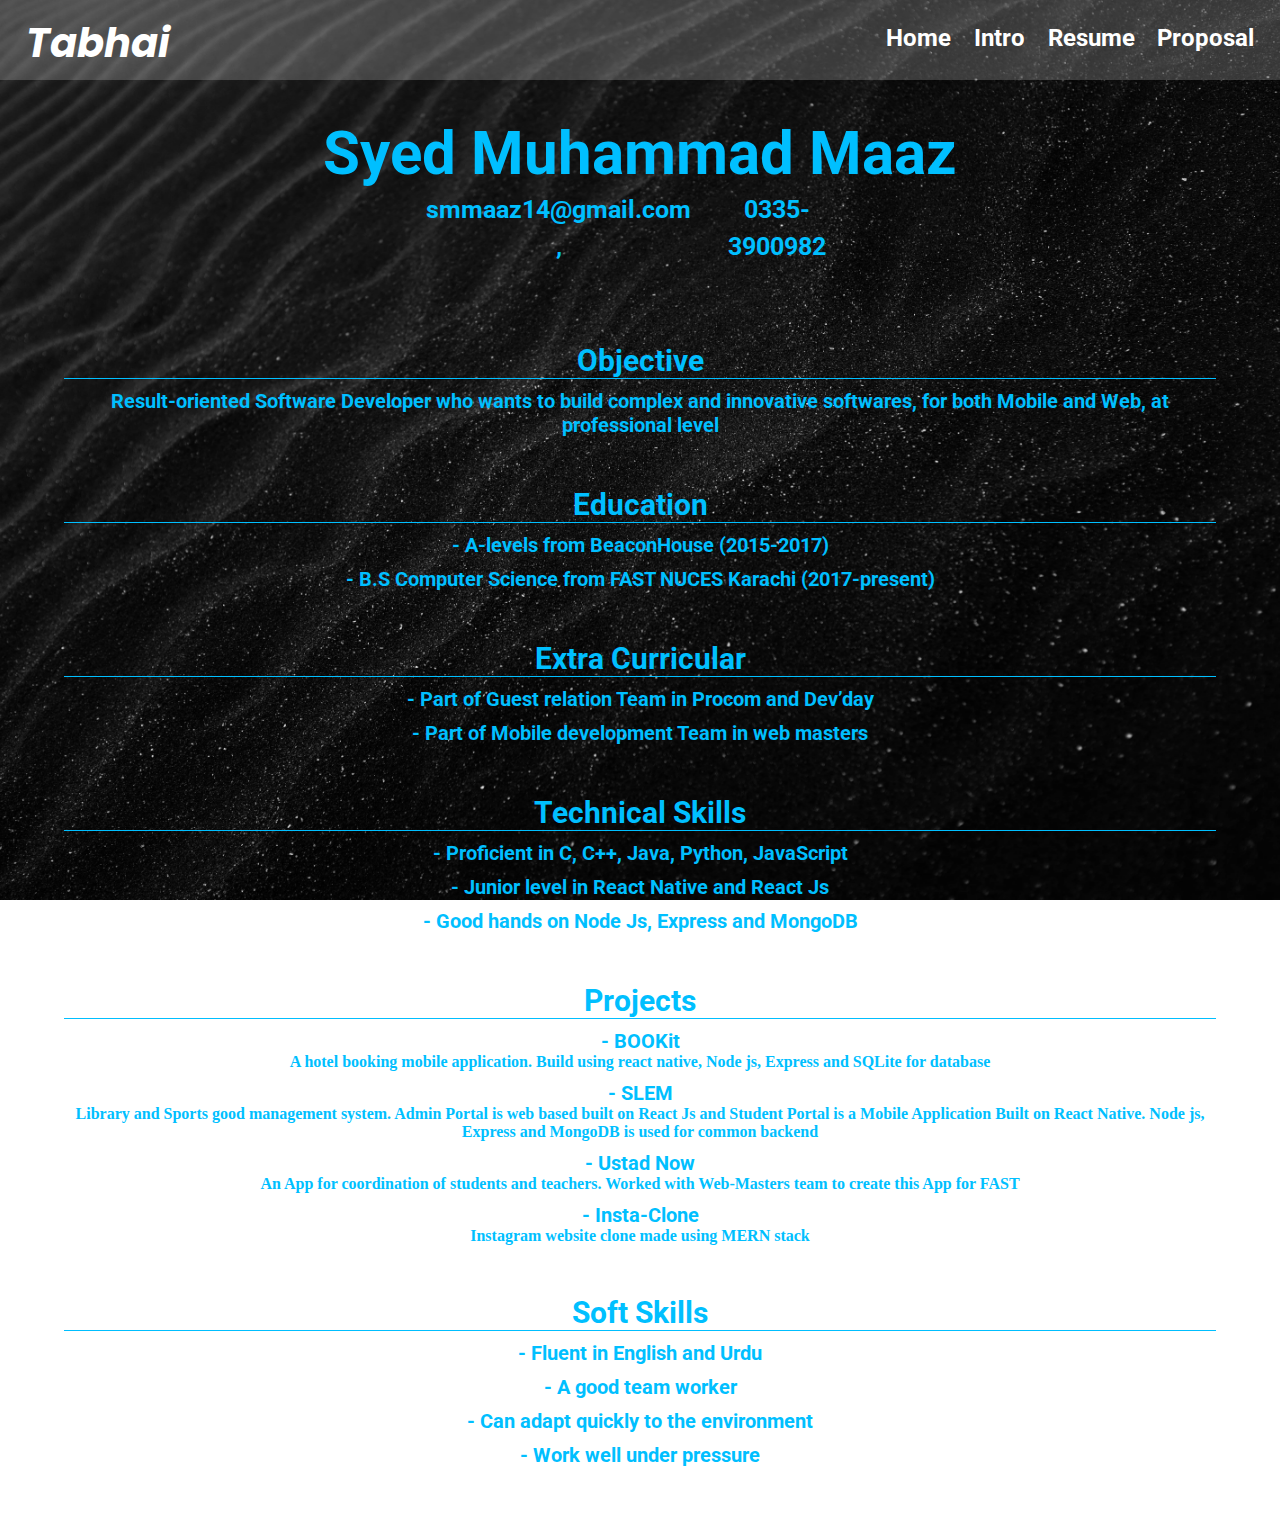
==== cv.html @ 67ad5cfe "Add files via upload" ====
<!DOCTYPE html>
<html>
    <head>
        <meta charset="UTF-8">
        <link rel="stylesheet" href="styles.css">
        <title>Resume</title>
    </head>
    <body>
        <nav class="nav">
            <h4>Tabhai</h4>
            <div class="right">
                <h5><a href="index.html">Home</a></h5>
                <h5><a href="intro.html">Intro</a></h5>
                <h5><a>Resume</a></h5>
                <h5><a href="project_proposal.html">Proposal</a></h5>
            </div>
        </nav>
        <div class="cv"> 
            <div class="name" itemscope>
                <h1><span itemprop="name">Syed Muhammad Maaz</span></h1>
            </div>
            <div class="contact" itemscope>
                <h1><span itemprop="email">smmaaz14@gmail.com ,</span></h1>
                <h1><span itemprop="phone">0335-3900982</span></h1>
            </div>
            <div class="obj" itemscope>
                <h2>Objective</h2>
                <h1><span itemprop="Objective">Result-oriented Software Developer who wants to build complex and innovative softwares, for both Mobile and Web, at professional level</span></h1>
            </div>
            <div class="obj" itemscope>
                <h2>Education</h2>
                <h1><span itemprop="Education">- A-levels from BeaconHouse (2015-2017)</span></h1>
                <h1><span itemprop="Education">- B.S Computer Science from FAST NUCES Karachi (2017-present)</span></h1>
            </div>
            <div class="obj" itemscope>
                <h2>Extra Curricular</h2>
                <h1><span itemprop="Extra-curricular">- Part of Guest relation Team in Procom and Dev’day</span></h1>
                <h1><span itemprop="Extra-curricular">- Part of Mobile development Team in web masters</span></h1>
            </div>
            <div class="obj" itemscope>
                <h2>Technical Skills</h2>
                <h1><span itemprop="Technical-Skills">- Proficient in C, C++, Java, Python, JavaScript</span></h1>
                <h1><span itemprop="Technical-Skills">- Junior level in React Native and React Js</span></h1>
                <h1><span itemprop="Technical-Skills">- Good hands on Node Js, Express and MongoDB</span></h1>
            </div>
            <div class="obj" itemscope>
                <h2>Projects</h2>
                <h1><span itemprop="Projects">- BOOKit</span></h1>
                <h3>A hotel booking mobile application. Build using react native, Node js, Express and
                        SQLite for database</h3>
                <h1><span itemprop="Projects">- SLEM</span></h1>
                <h3>Library and Sports good management system. Admin Portal is web based built on
                        React Js and Student Portal is a Mobile Application Built on React Native. Node js,
                        Express and MongoDB is used for common backend</h3>
                <h1><span itemprop="Projects">- Ustad Now</span></h1>
                <h3>An App for coordination of students and teachers. Worked with Web-Masters team
                        to create this App for FAST</h3>
                <h1><span itemprop="Projects">- Insta-Clone</span></h1>
                <h3>Instagram website clone made using MERN stack</h3>        
            </div>
            <div class="obj" itemscope>
                <h2>Soft Skills</h2>
                <h1><span itemprop="Soft-Skills">- Fluent in English and Urdu</span></h1>
                <h1><span itemprop="Soft-Skills">- A good team worker</span></h1>
                <h1><span itemprop="Soft-Skills">- Can adapt quickly to the environment</span></h1>
                <h1><span itemprop="Soft-Skills">- Work well under pressure</span></h1>
            </div>
        </div>
    </body>
</html>
---- styles.css ----
@import url('https://fonts.googleapis.com/css?family=Roboto');
@import url('https://fonts.googleapis.com/css?family=Poppins');

*{
    margin: 0;
    padding: 0;
    box-sizing: border-box
}

body{
    height: 100vh;
    background-image: url("black.jpg");
    background-repeat: no-repeat;
    background-size: cover;
    background-position: center;
    -o-background-size: cover;
    -webkit-background-size: cover;
    -moz-background-size: cover;
    background-size: cover;
    background-attachment: fixed;
    text-align: center;
}

.nav{
    height: 80px;
    background-color: rgba(255,255,255,0.2);
    align-items: center;
    justify-content: center;
    padding: 1% 2% ;
}

.nav h4{
    font-size: 40px;
    color: white;
    font-style: italic;
    float: left;
    font-family: 'Poppins', sans-serif;
}

.right{
    display: flex;
    justify-content: center;
    justify-content: space-between;
    float: right;
    height: 50px;
    align-items: center;
    width: 30%;
}

.right h5 a{
    font-size: 24px;
    font-family: 'Roboto', sans-serif;
    color: white;
    cursor: pointer;
    text-decoration: none;
}

.right h5 a:hover{
    text-decoration: underline;
    text-decoration-color: white
}

.container, .home, .cv{
    padding: 3% 5% 5%;
}

.container h1, .home h1{
    color:#00BFFF;
    font-size: 80px;
    font-family: 'Roboto', sans-serif;
    font-weight: 50;
}


.content{
    padding: 2%;
    font-family: 'Poppins', sans-serif;
    color: #00BFFF;
    border: 1px solid #00BFFF;
    border-radius: 20px;
    margin-top: 5%;
}

.content h2{
    font-size: 30px;
    text-decoration: underline;
    text-decoration-color: #00BFFF
}

.content h3{
    font-size: 20px;
    padding-top: 3%
}

.home h2{
    font-size: 120px;
    color:#00BFFF;
    font-family: 'Roboto', sans-serif;
    font-weight: bold;
}

.home h3{
    font-size: 50px;
    font-family: 'Poppins', sans-serif;
    color:#00BFFF;
    margin-top: 20px
}

.name span{
    font-size: 60px;
    color:#00BFFF;
    font-family: 'Roboto', sans-serif;
}

.contact{
    display: flex;
    justify-content: center;
    justify-content: space-between;
    width: 38%;
    margin: auto;
    margin-bottom: 80px;
}

.contact span{
    font-size: 25px;
    color:#00BFFF;
    font-family: 'Roboto', sans-serif;
}

.obj h2{
    font-size: 30px;
    color:#00BFFF;
    font-family: 'Roboto', sans-serif;
    border-bottom: 1px solid #00BFFF;
    margin-top: 50px;
}

.obj h1{
    font-size: 20px;
    color:#00BFFF;
    font-family: 'Roboto', sans-serif;
    margin-top: 10px;
}

.obj h3{
    font-size: 16px;
    color:#00BFFF;
}

.slideshow-container {
    max-width: 1000px;
    position: relative;
    margin: auto;
  }
  
  /* Next & previous buttons */
  .prev, .next {
    cursor: pointer;
    position: absolute;
    top: 50%;
    width: auto;
    padding: 16px;
    margin-top: -22px;
    color: white;
    font-weight: bold;
    font-size: 18px;
    transition: 0.6s ease;
    border-radius: 0 3px 3px 0;
    user-select: none;
  }

  .prev{
      float: left;
  }
  
  /* Position the "next button" to the right */
  .next {
    right: 0;
    border-radius: 3px 0 0 3px;
  }

  .prev{
      left: 0;
  }
  
  /* On hover, add a black background color with a little bit see-through */
  .prev:hover, .next:hover {
    background-color: rgba(0,0,0,0.8);
  }
  
  /* Caption text */
  .text {
    color: #f2f2f2;
    font-size: 15px;
    padding: 8px 12px;
    position: absolute;
    bottom: 8px;
    width: 100%;
    text-align: center;
  }
  
  /* Number text (1/3 etc) */
  .numbertext {
    color: #f2f2f2;
    font-size: 12px;
    padding: 8px 12px;
    position: absolute;
    top: 0;
  }
  
  /* The dots/bullets/indicators */
  .dot {
    cursor: pointer;
    height: 15px;
    width: 15px;
    margin: 0 2px;
    background-color: #bbb;
    border-radius: 50%;
    display: inline-block;
    transition: background-color 0.6s ease;
  }
  
  .active, .dot:hover {
    background-color: #717171;
  }
  
  /* Fading animation */
  .fade {
    -webkit-animation-name: fade;
    -webkit-animation-duration: 1.5s;
    animation-name: fade;
    animation-duration: 1.5s;
  }
  
  @-webkit-keyframes fade {
    from {opacity: .4} 
    to {opacity: 1}
  }
  
  @keyframes fade {
    from {opacity: .4} 
    to {opacity: 1}
  }
  
  /* On smaller screens, decrease text size */
  @media only screen and (max-width: 300px) {
    .prev, .next,.text {font-size: 11px}
  }

  .mySlides {display: none}
.slideshow-container img {vertical-align: middle;}

.slide-heading h2, .bio h2{
    color: #00BFFF;
    font-family: 'Roboto', sans-serif;
    font-size: 60px;
    text-decoration: underline;
    text-decoration-color: #00BFFF;
    margin-bottom: 20px;
    margin-top: 80px;
    font-weight: bold;
}


.pic{
    display: flex;
    justify-content: center;
    border: 1px solid #00BFFF;
    margin: auto;
    width: 70%;
    border-radius: 10px;
}

.pic img{
    float: left;
    margin-right: 25px;
    border-top-left-radius: 10px;
    border-bottom-left-radius: 10px;
}

.pic h6{
    font-size: 20px;
    color: #00BFFF;
    font-family: 'Roboto', sans-serif;
    text-decoration: underline;
    text-decoration-color: #00BFFF
}

.pic h5{
    font-size: 40px;
    color: #00BFFF;
    font-family: 'Poppins', sans-serif;
}

.link{
    padding: 2%;
    font-family: 'Poppins', sans-serif;
    color: #00BFFF;
    border: 1px solid #00BFFF;
    border-radius: 10px;
    margin-top: 5%;
    width: 70%;
    margin: auto;
}

.link h3{
    font-size: 40px;
}

.link h3 a{
    font-size: 30px;
    cursor: pointer;
    text-decoration: underline;
    color: #00BFFF;
    text-decoration-color: #00BFFF
}
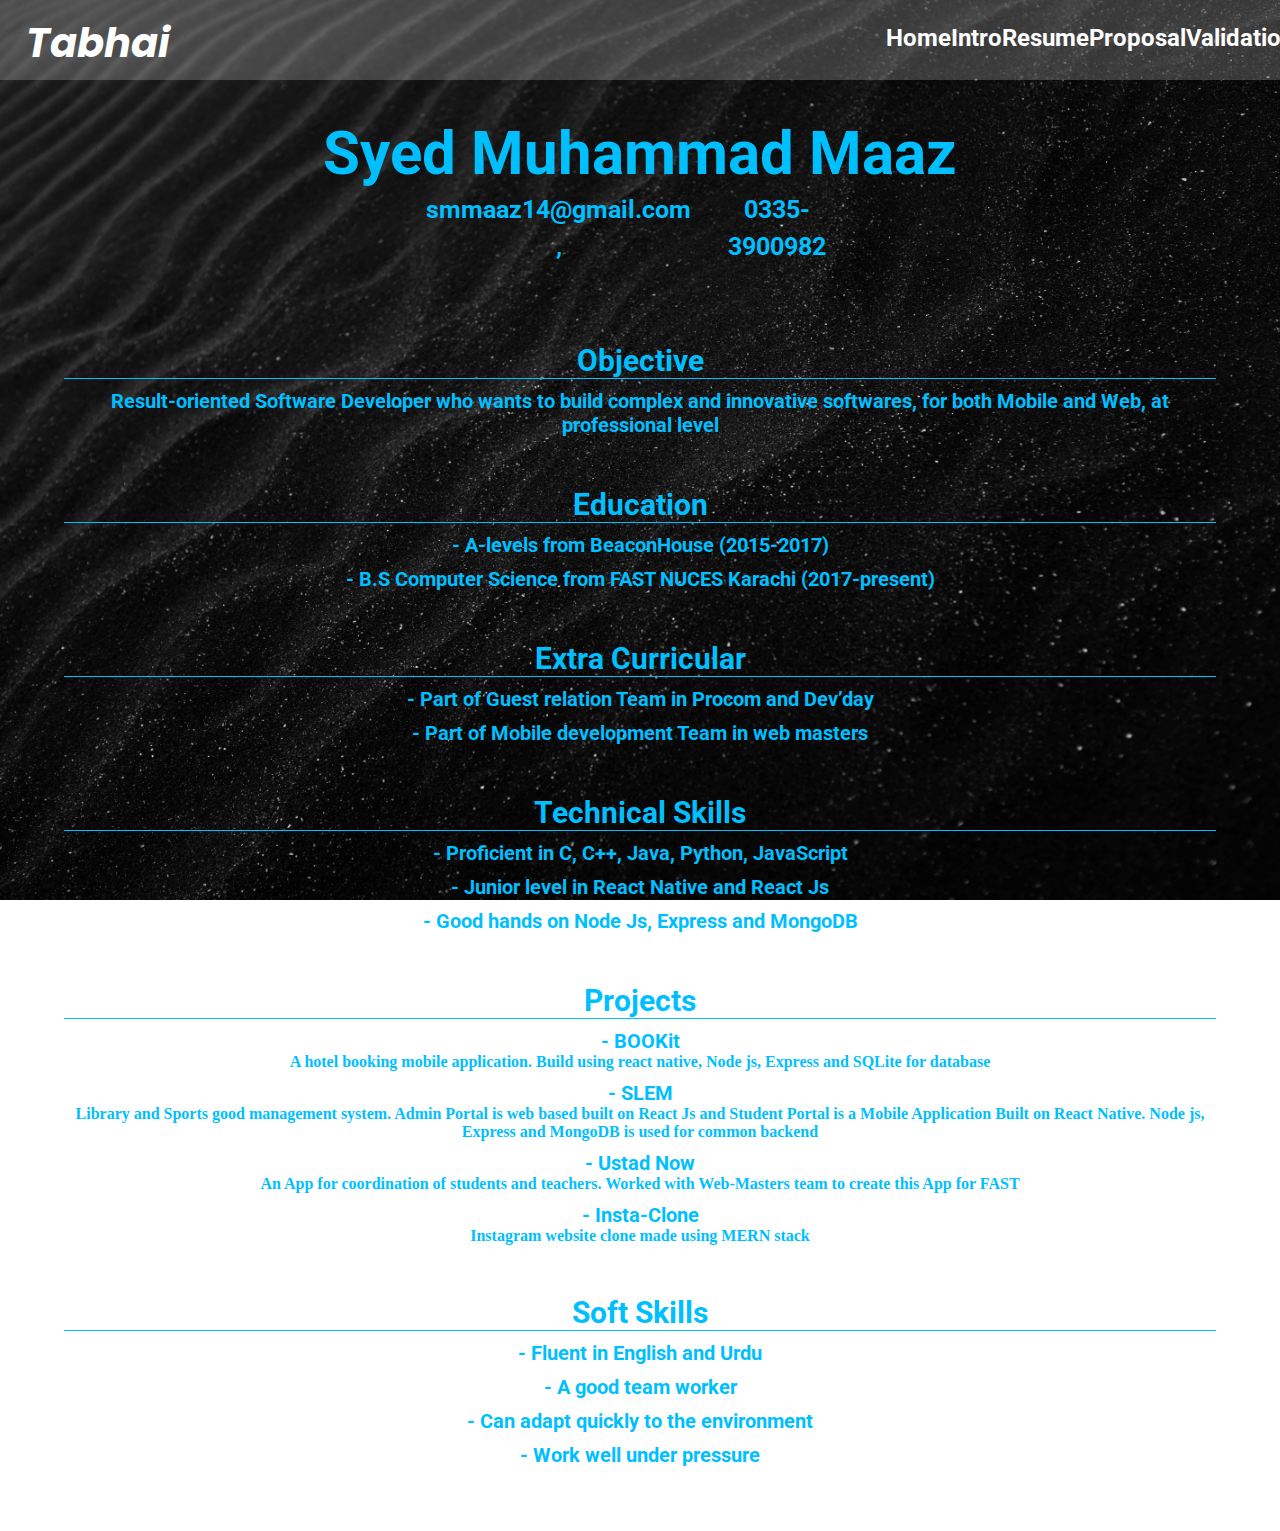
==== commit b4f0935a: "Add files via upload" ====
--- a/cv.html
+++ b/cv.html
@@ -13,6 +13,7 @@
                 <h5><a href="intro.html">Intro</a></h5>
                 <h5><a>Resume</a></h5>
                 <h5><a href="project_proposal.html">Proposal</a></h5>
+                <h5><a href="validation.html">Validation</a></h5>
             </div>
         </nav>
         <div class="cv"> 
